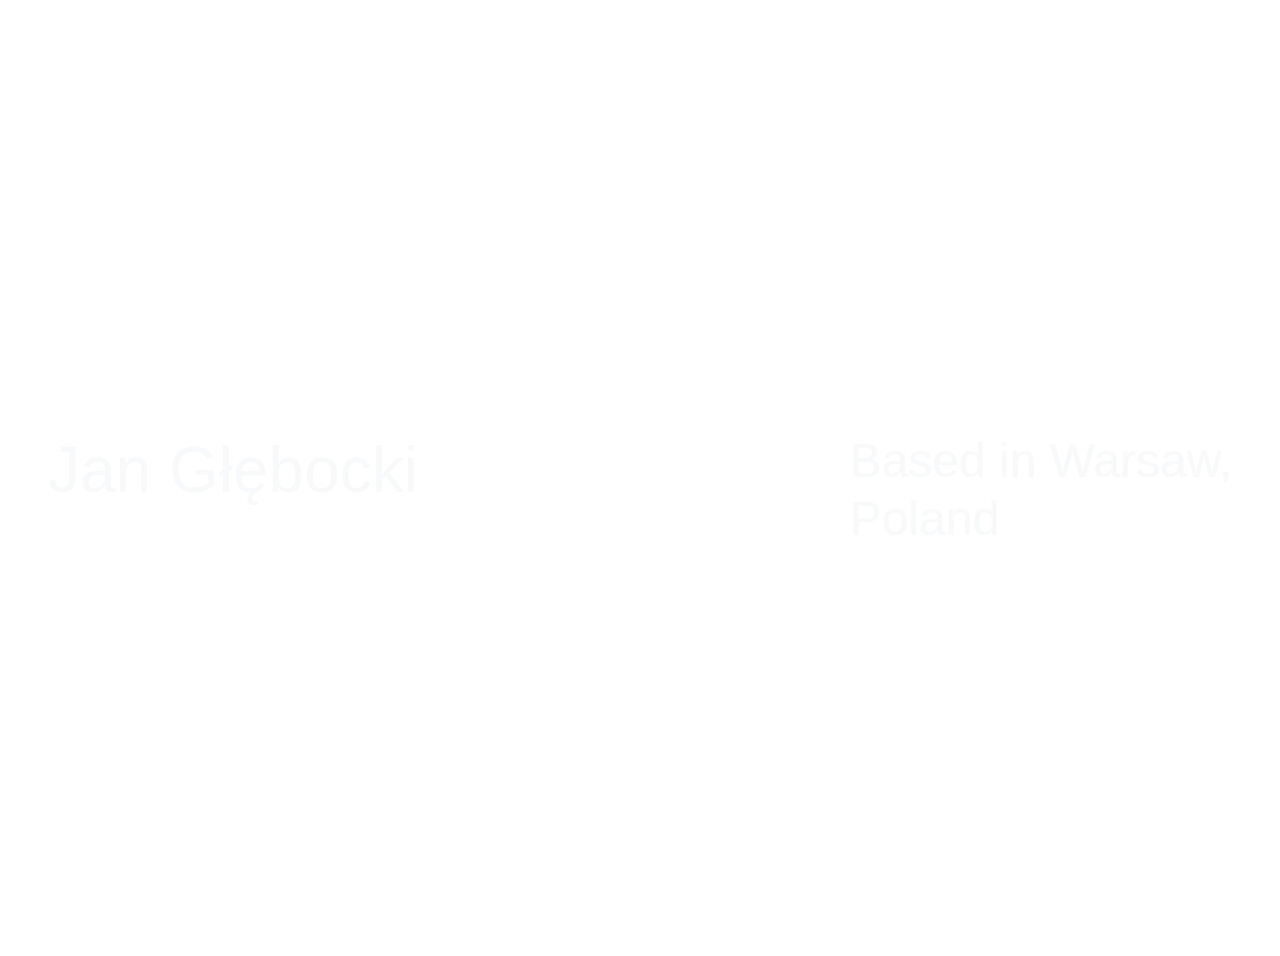
==== index.html @ b0233340 "progressing" ====
<!DOCTYPE html>
<html lang="en">
<head>
    <meta charset="UTF-8">
    <meta name="viewport" content="width=device-width, initial-scale=1.0">
    <title>My Portfolio</title>
    <link rel="stylesheet" href="https://stackpath.bootstrapcdn.com/bootstrap/4.5.2/css/bootstrap.min.css">
    <link rel="stylesheet" href="css/styles.css">
</head>
<body>
    <header class="navbar navbar-expand-lg navbar-dark">
        <nav class="container">
            <a class="navbar-brand" href="#">My Portfolio</a>
            <button class="navbar-toggler" type="button" data-toggle="collapse" data-target="#navbarNav" aria-controls="navbarNav" aria-expanded="false" aria-label="Toggle navigation">
                <span class="navbar-toggler-icon"></span>
            </button>
            <div class="collapse navbar-collapse" id="navbarNav">
                <ul class="navbar-nav ml-auto">
                    <li class="nav-item">
                        <a class="nav-link" href="#home">Home</a>
                    </li>
                    <li class="nav-item">
                        <a class="nav-link" href="#about">About</a>
                    </li>
                </ul>
            </div>
        </nav>
    </header>
    <main id="home" class="d-flex flex-column justify-content-center align-items-center">
        <div class="text-center text-light d-flex justify-content-between w-100 px-5">
            <h1 class="flex-left">Jan Głębocki</h1>
            <h1 class="flex-right smaller-text">Based in Warsaw,<br> 
                <span class="align-left">Poland</span>
            </h1>
        </div>
        <div class="marquee">
            <p>Web Developer - Software Engineer - Tech Enthusiast</p>
        </div>
    </main>
    <script src="https://code.jquery.com/jquery-3.5.1.slim.min.js"></script>
    <script src="https://cdn.jsdelivr.net/npm/@popperjs/core@2.5.3/dist/umd/popper.min.js"></script>
    <script src="https://stackpath.bootstrapcdn.com/bootstrap/4.5.2/js/bootstrap.min.js"></script>
    <script src="js/scripts.js"></script>
</body>
</html>
---- css/styles.css ----
html, body {
    height: 100%;
    margin: 0;
    overflow: hidden;
}

body {
    background: url('C:\\Users\\janek\\Desktop\\DS cases\\Web_dev_upskill\\personal_website-1\\img\\background.jpg') no-repeat center center fixed;
    background-size: cover;
}

header {
    position: absolute;
    top: 0;
    width: 100%;
    z-index: 1000;
}

main {
    height: 100vh;
    width: 100%;
    display: flex;
    justify-content: center;
    align-items: center;
    text-align: center;
}

.text-light {
    display: flex;
    justify-content: space-between; /* Rozsuwa elementy na boki */
    width: 100%;
    padding: 0 5%; /* Daje trochę odstępu od krawędzi */
}

.text-light h1 {
    font-size: 4rem;
    margin-bottom: 2rem;
    /*margin-left: -270%;*/
}

.flex-left {
    margin-left: 0; /* Opcjonalnie, aby wyrównać do lewej */
}

.flex-right {
    margin-right: 0; /* Opcjonalnie, aby wyrównać do prawej */
}

.smaller-text {
    font-size: 3rem !important;
    text-align: left; /* Dostosuj tę wartość do pożądanego rozmiaru czcionki */
}

.align-left {
    display: inline-block;
    text-align: left;
    width: 100%;
}

.marquee {
    width: 100%;
    height: 33vh; /* Wysokość ustawiona na 1/3 strony */
    position: fixed; /* Pozycjonowanie tekstu w dolnej części ekranu */
    bottom: 0; /* Ustawienie tekstu na dole strony */
    left: 0; /* Ustawienie tekstu od lewej krawędzi ekranu */
    overflow: hidden;
    white-space: nowrap;
    /*background-color: rgba(0, 0, 0, 0.5);  Opcjonalnie: półprzezroczyste tło dla lepszej czytelności */
    color: white; /* Kolor tekstu dla lepszej widoczności */
    display: flex;
    align-items: center; /* Wyrównanie tekstu do środka w pionie */
}

.marquee p {
    display: inline-block;
    padding-left: 100%;
    font-size: 12em; /* Zwiększenie rozmiaru czcionki */
    animation: marquee 60s linear infinite;
    position: relative;
}

@keyframes marquee {
    0% { transform: translateX(1%); }
    100% { transform: translateX(-100%); }
}
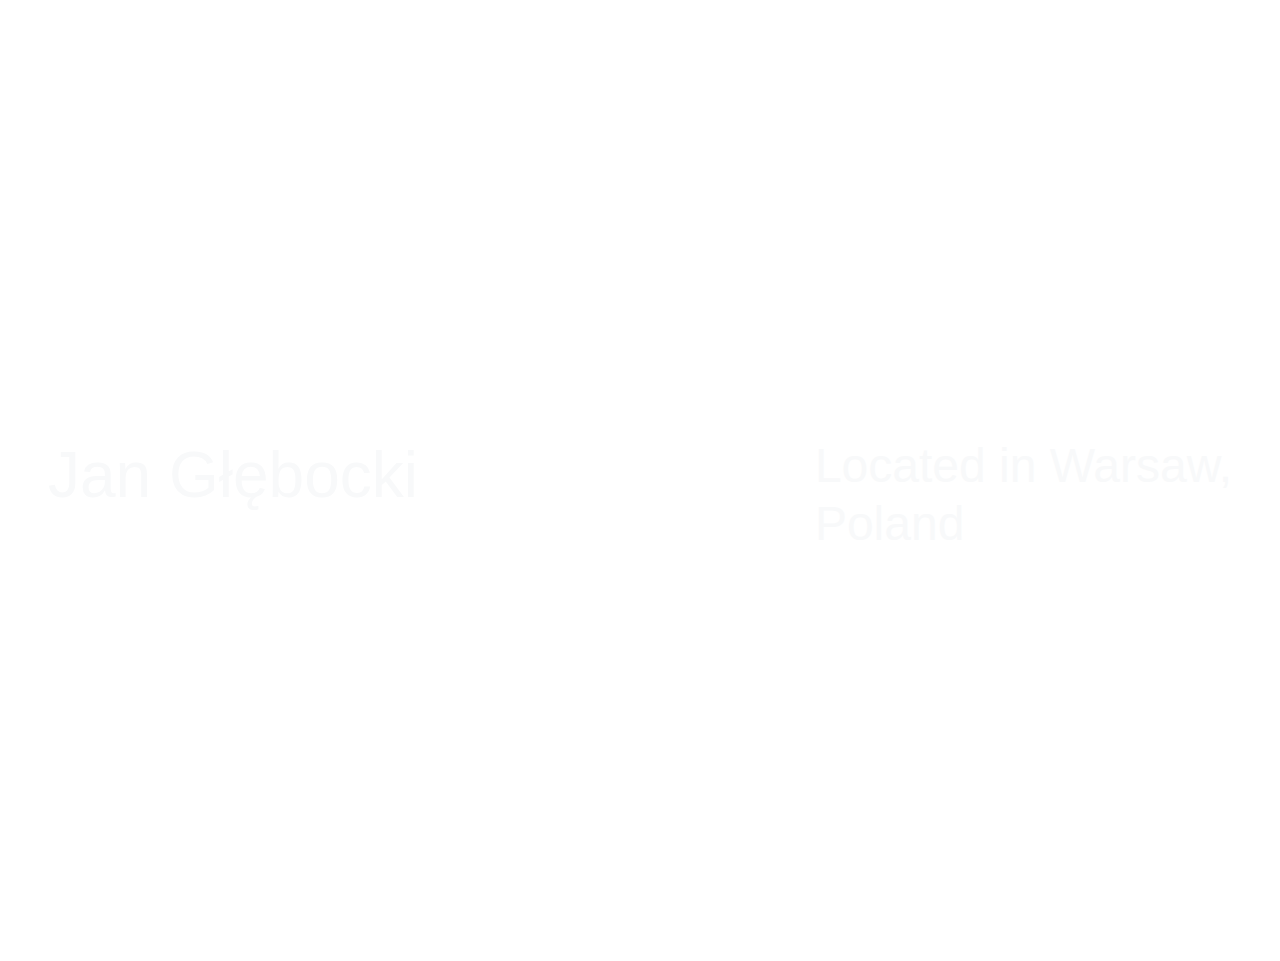
==== commit 43148793: "pp" ====
--- a/index.html
+++ b/index.html
@@ -9,18 +9,21 @@
 </head>
 <body>
     <header class="navbar navbar-expand-lg navbar-dark">
-        <nav class="container">
-            <a class="navbar-brand" href="#">My Portfolio</a>
+        <nav class="container custom-navbar">
+            <a class="navbar-brand" href="#">Home</a>
             <button class="navbar-toggler" type="button" data-toggle="collapse" data-target="#navbarNav" aria-controls="navbarNav" aria-expanded="false" aria-label="Toggle navigation">
                 <span class="navbar-toggler-icon"></span>
             </button>
             <div class="collapse navbar-collapse" id="navbarNav">
                 <ul class="navbar-nav ml-auto">
                     <li class="nav-item">
-                        <a class="nav-link" href="#home">Home</a>
+                        <a class="nav-link" href="#home">My Experience</a>
                     </li>
                     <li class="nav-item">
-                        <a class="nav-link" href="#about">About</a>
+                        <a class="nav-link" href="#about">About Me</a>
+                    </li>
+                    <li class="nav-item">
+                        <a class="nav-link" href="#contact">Contact</a>
                     </li>
                 </ul>
             </div>
@@ -29,8 +32,15 @@
     <main id="home" class="d-flex flex-column justify-content-center align-items-center">
         <div class="text-center text-light d-flex justify-content-between w-100 px-5">
             <h1 class="flex-left">Jan Głębocki</h1>
-            <h1 class="flex-right smaller-text">Based in Warsaw,<br> 
-                <span class="align-left">Poland</span>
+            <h1 class="flex-right smaller-text">
+                Located in Warsaw,<br>
+                <span class="align-left">Poland <span class="globe-container"><svg class="globe" xmlns="http://www.w3.org/2000/svg" viewBox="0 0 100 100">
+                    <circle cx="50" cy="50" r="45" fill="none" stroke="white" stroke-width="2"/>
+                    <path d="M50,5 a1,1 0 0,0 0,90 a1,1 0 0,0 0,-90" fill="none" stroke="white" stroke-width="2"/>
+                    <path d="M5,50 a1,1 0 0,1 90,0 a1,1 0 0,1 -90,0" fill="none" stroke="white" stroke-width="2"/>
+                    <path d="M50,5 a1,1 0 0,1 25,87.5" fill="none" stroke="white" stroke-width="2"/>
+                    <path d="M50,5 a1,1 0 0,0 -25,87.5" fill="none" stroke="white" stroke-width="2"/>
+                </svg></span></span>
             </h1>
         </div>
         <div class="marquee">
--- a/css/styles.css
+++ b/css/styles.css
@@ -23,6 +23,52 @@
     justify-content: center;
     align-items: center;
     text-align: center;
+}
+
+/* Wyrównanie nawigacji */
+.custom-navbar {
+    display: flex;
+    justify-content: space-between; /* Rozszerza elementy nawigacji na całą szerokość */
+    align-items: center; /* Wyrównuje elementy w pionie */
+}
+
+/* Styl dla "Home" */
+.navbar-brand {
+    margin-left: -170px; /* Dostosuj ten margines, aby przesunąć "Home" w lewo */
+}
+
+/* Styl dla pozostałych elementów menu */
+.navbar-nav {
+    margin-right: -170px; /* Dostosuj ten margines, aby przesunąć menu w prawo */
+}
+
+.nav-item {
+    margin-left: 60px; /* Dostosuj odstępy między elementami menu */
+}
+
+/* Styl dla linków w nawigacji */
+.nav-link {
+    font-size: 1.2rem; /* Zwiększa rozmiar czcionki dla linków w nawigacji */
+    color: rgb(255, 255, 255); /* Ustawia kolor czcionki na biały */
+    padding: 0.5rem 1rem; /* Dodaje trochę wewnętrznego odstępu (padding) dla przycisków */
+    transition: color 0.3s ease; /* Dodaje efekt przejścia dla zmiany koloru */
+}
+
+
+/* Styl dla przycisku menu rozwijanego */
+.navbar-toggler {
+    font-size: 1.5rem; /* Zwiększa rozmiar ikony przycisku */
+    border: none; /* Usuwa domyślną ramkę */
+    background: transparent; /* Ustawia tło na przezroczyste */
+}
+
+@media (max-width: 767.98px) {
+    .navbar-brand {
+        margin-left: 0; /* Przesunięcie w lewo może być zbyt duże na mniejszych ekranach */
+    }
+    .navbar-nav {
+        margin-right: 0; /* W mniejszych ekranach dostosuj marginesy */
+    }
 }
 
 .text-light {
@@ -57,6 +103,27 @@
     width: 100%;
 }
 
+.globe-container {
+    display: inline-block;
+    vertical-align: middle;
+    margin-top: -0.4em;
+}
+
+.globe {
+    width: 1em;
+    height: 1em;
+    animation: rotate 10s linear infinite;
+}
+
+@keyframes rotate {
+    0% {
+        transform: rotate(0deg);
+    }
+    100% {
+        transform: rotate(360deg);
+    }
+}
+
 .marquee {
     width: 100%;
     height: 33vh; /* Wysokość ustawiona na 1/3 strony */
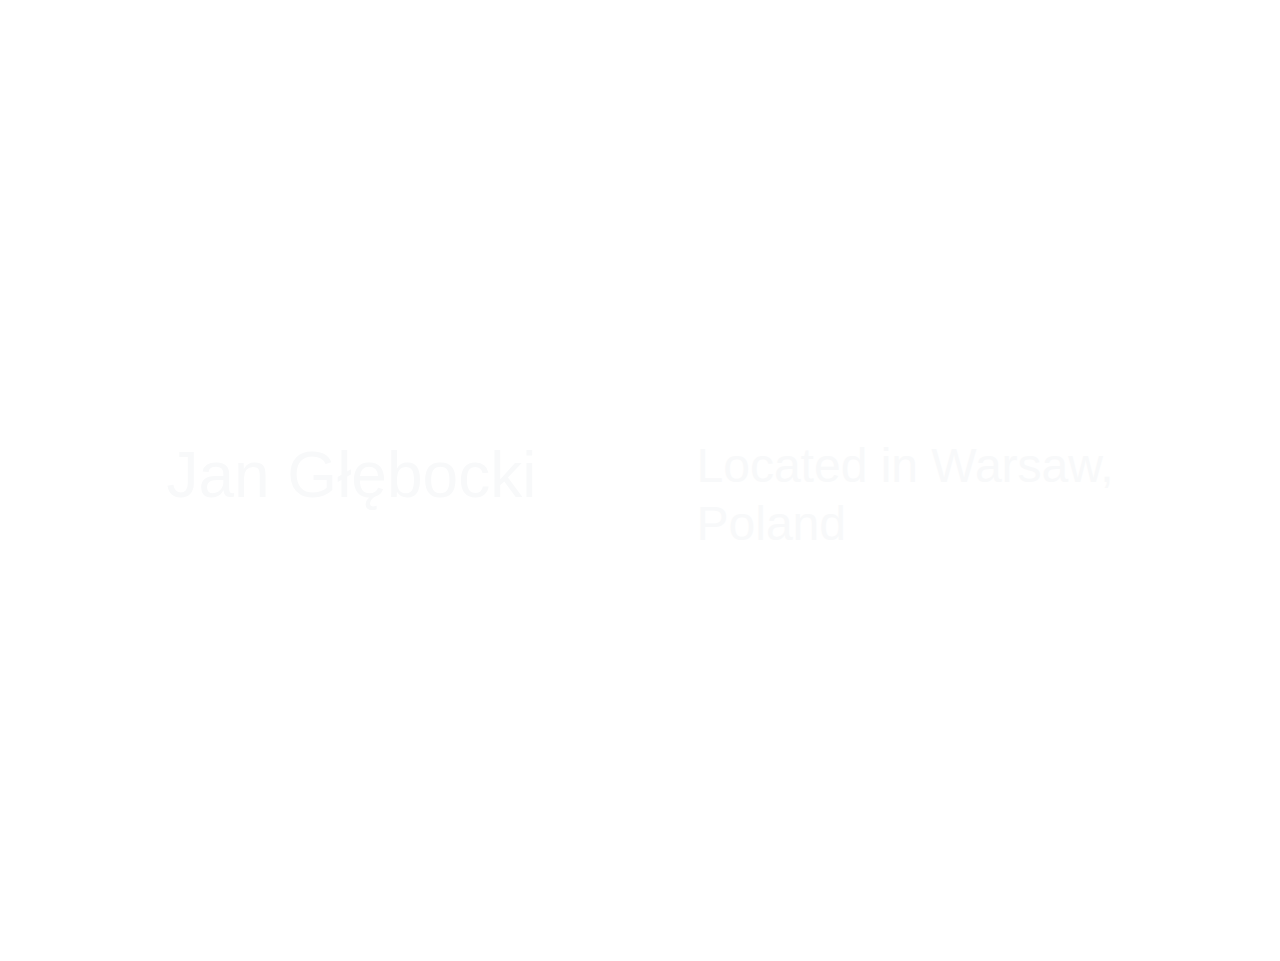
==== commit 40d21d7f: "photo new" ====
--- a/index.html
+++ b/index.html
@@ -17,7 +17,7 @@
             <div class="collapse navbar-collapse" id="navbarNav">
                 <ul class="navbar-nav ml-auto">
                     <li class="nav-item">
-                        <a class="nav-link" href="#home">My Experience</a>
+                        <a class="nav-link" href="#hom">My Experience</a>
                     </li>
                     <li class="nav-item">
                         <a class="nav-link" href="#about">About Me</a>
--- a/css/styles.css
+++ b/css/styles.css
@@ -5,7 +5,7 @@
 }
 
 body {
-    background: url('C:\\Users\\janek\\Desktop\\DS cases\\Web_dev_upskill\\personal_website-1\\img\\background.jpg') no-repeat center center fixed;
+    background: url('C:\\Users\\janek\\Desktop\\DS cases\\Web_dev_upskill\\personal_website-1\\img\\IMG_8082.png') no-repeat center center fixed;
     background-size: cover;
 }
 
@@ -34,7 +34,7 @@
 
 /* Styl dla "Home" */
 .navbar-brand {
-    margin-left: -170px; /* Dostosuj ten margines, aby przesunąć "Home" w lewo */
+    margin-left: -10px; /* Dostosuj ten margines, aby przesunąć "Home" w lewo */
 }
 
 /* Styl dla pozostałych elementów menu */
@@ -43,7 +43,7 @@
 }
 
 .nav-item {
-    margin-left: 60px; /* Dostosuj odstępy między elementami menu */
+    margin-left: 120px; /* Dostosuj odstępy między elementami menu */
 }
 
 /* Styl dla linków w nawigacji */
@@ -85,11 +85,11 @@
 }
 
 .flex-left {
-    margin-left: 0; /* Opcjonalnie, aby wyrównać do lewej */
+    margin-left: 10%; /* Opcjonalnie, aby wyrównać do lewej */
 }
 
 .flex-right {
-    margin-right: 0; /* Opcjonalnie, aby wyrównać do prawej */
+    margin-right: 10%; /* Opcjonalnie, aby wyrównać do prawej */
 }
 
 .smaller-text {
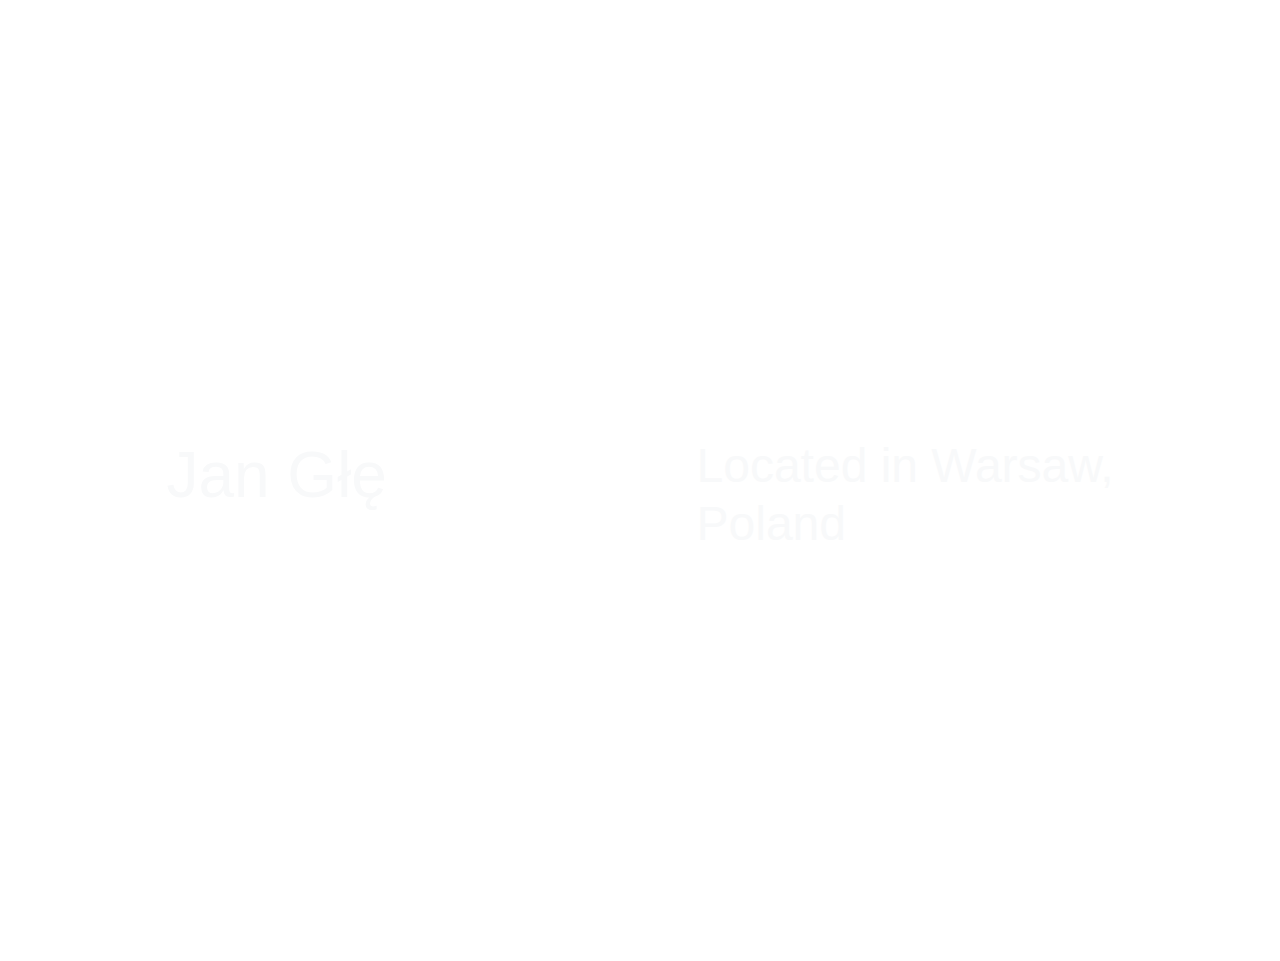
==== commit 25f4eacf: "prooooo" ====
--- a/index.html
+++ b/index.html
@@ -10,7 +10,7 @@
 <body>
     <header class="navbar navbar-expand-lg navbar-dark">
         <nav class="container custom-navbar">
-            <a class="navbar-brand" href="#">Home</a>
+            <a class="navbar-brand" href="index.html">Home</a>
             <button class="navbar-toggler" type="button" data-toggle="collapse" data-target="#navbarNav" aria-controls="navbarNav" aria-expanded="false" aria-label="Toggle navigation">
                 <span class="navbar-toggler-icon"></span>
             </button>
@@ -20,10 +20,10 @@
                         <a class="nav-link" href="#hom">My Experience</a>
                     </li>
                     <li class="nav-item">
-                        <a class="nav-link" href="#about">About Me</a>
+                        <a class="nav-link" href="about-me.html">About Me</a>
                     </li>
                     <li class="nav-item">
-                        <a class="nav-link" href="#contact">Contact</a>
+                        <a class="nav-link" href="contact.html">Contact</a>
                     </li>
                 </ul>
             </div>
@@ -31,7 +31,7 @@
     </header>
     <main id="home" class="d-flex flex-column justify-content-center align-items-center">
         <div class="text-center text-light d-flex justify-content-between w-100 px-5">
-            <h1 class="flex-left">Jan Głębocki</h1>
+            <h1 class="flex-left" id="main-name"></h1>
             <h1 class="flex-right smaller-text">
                 Located in Warsaw,<br>
                 <span class="align-left">Poland <span class="globe-container"><svg class="globe" xmlns="http://www.w3.org/2000/svg" viewBox="0 0 100 100">
--- a/css/styles.css
+++ b/css/styles.css
@@ -1,3 +1,4 @@
+/* Style dla strony głównej */
 html, body {
     height: 100%;
     margin: 0;
@@ -7,6 +8,72 @@
 body {
     background: url('C:\\Users\\janek\\Desktop\\DS cases\\Web_dev_upskill\\personal_website-1\\img\\IMG_8082.png') no-repeat center center fixed;
     background-size: cover;
+    color: white;
+}
+
+/* Style dla strony About Me */
+body.about-page {
+    background: none !important;
+    background-color: white !important;
+    color: black !important;
+    overflow: auto !important;
+    height: auto !important;
+}
+
+body.about-page header.navbar {
+    background-color: white !important;
+}
+
+body.about-page .navbar-brand, body.about-page .nav-link {
+    color: black !important;
+}
+
+.about-section {
+    text-align: justify;
+    padding: 50px 0;
+    width: 100%;
+    margin-top: 410px;
+  }
+
+.about-section h1 {
+    font-size: 3em;
+    margin-bottom: 10px;
+    margin-left: 110px;
+}
+
+.about-section hr {
+    border: 1px solid black;
+    width: 80%;
+    margin: 30px auto;
+}
+
+.about-content {
+    display: flex;
+    justify-content: space-around;
+    align-items: center;
+    flex-wrap: wrap;
+    flex-direction: column; /* Ustawienie elementów w kolumnie */
+    margin-right: 90px;
+}
+
+.text {
+    padding: 20px;
+    padding-right: 105px;
+    width: 100%; /* Zajmuje całą szerokość kontenera */
+    box-sizing: border-box; /* Uwzględnia padding w szerokości elementu */
+    margin-left: 90px;
+}
+
+.image {
+    padding: 20px;
+    width: 100%; /* Zajmuje całą szerokość kontenera */
+    box-sizing: border-box; /* Uwzględnia padding w szerokości elementu */
+}
+
+.image img {
+    max-width: 100%;
+    height: auto;
+    border-radius: 10px;
 }
 
 header {
@@ -54,7 +121,6 @@
     transition: color 0.3s ease; /* Dodaje efekt przejścia dla zmiany koloru */
 }
 
-
 /* Styl dla przycisku menu rozwijanego */
 .navbar-toggler {
     font-size: 1.5rem; /* Zwiększa rozmiar ikony przycisku */
@@ -81,7 +147,6 @@
 .text-light h1 {
     font-size: 4rem;
     margin-bottom: 2rem;
-    /*margin-left: -270%;*/
 }
 
 .flex-left {
@@ -132,7 +197,6 @@
     left: 0; /* Ustawienie tekstu od lewej krawędzi ekranu */
     overflow: hidden;
     white-space: nowrap;
-    /*background-color: rgba(0, 0, 0, 0.5);  Opcjonalnie: półprzezroczyste tło dla lepszej czytelności */
     color: white; /* Kolor tekstu dla lepszej widoczności */
     display: flex;
     align-items: center; /* Wyrównanie tekstu do środka w pionie */
@@ -150,3 +214,73 @@
     0% { transform: translateX(1%); }
     100% { transform: translateX(-100%); }
 }
+
+/* CSS galerii obrazów */
+.gallery-image {
+    padding: 20px;
+    display: flex;
+    flex-wrap: wrap; /* TUTAJ MOZNA SMIALO ZMIENIC NA NO-WRAP */
+    justify-content: center; /* Wyśrodkowuje elementy w poziomie */
+    align-items: center; /* Opcjonalnie, wyśrodkowuje elementy w pionie */
+  }
+  
+  .gallery-image .img-box {
+    box-sizing: border-box;
+    margin: 10px;
+    height: 250px;
+    width: calc(33.333% - 20px); /* Ustaw szerokość, aby pasowała do trzech obrazów w rzędzie */
+    overflow: hidden;
+    color: white;
+    position: relative;
+    background-color: white;
+  }
+  
+  .gallery-image img {
+    height: 100%;
+    width: 100%;
+    object-fit: cover; /* Zachowuje proporcje i przycina obraz, aby wypełnić kontener */
+    transition: transform 0.4s ease;
+  }
+  
+  .caption {
+    position: absolute;
+    bottom: 5px;
+    left: 20px;
+    opacity: 0.0;
+    transition: transform 0.3s ease, opacity 0.3s ease;
+  }
+  
+  .transparent-box {
+    height: 100%;
+    width: 100%;
+    background-color: rgba(0, 0, 0, 0);
+    position: absolute;
+    top: 0;
+    left: 0;
+    transition: background-color 0.3s ease;
+  }
+  
+  .img-box:hover img { 
+    transform: scale(1.1);
+  }
+  
+  .img-box:hover .transparent-box {
+    background-color: rgba(0, 0, 0, 0.5);
+  }
+  
+  .img-box:hover .caption {
+    transform: translateY(-20px);
+    opacity: 1.0;
+  }
+  
+  .img-box:hover {
+    cursor: pointer;
+  }
+  
+  .caption > p:nth-child(2) {
+    font-size: 0.8em;
+  }
+  
+  .opacity-low {
+    opacity: 0.5;
+  }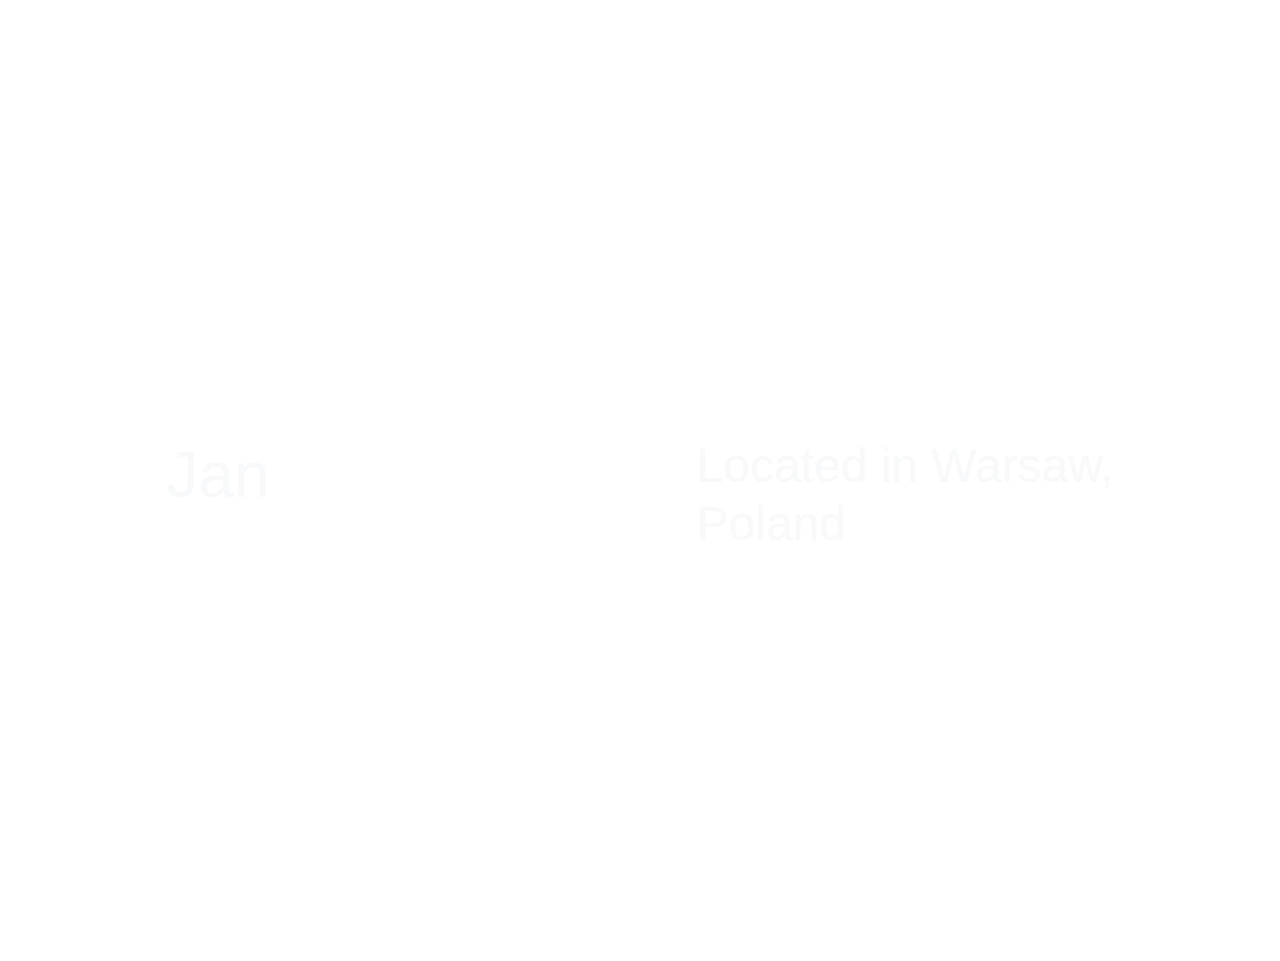
==== commit 989ed62d: "aaa" ====
--- a/index.html
+++ b/index.html
@@ -17,10 +17,10 @@
             <div class="collapse navbar-collapse" id="navbarNav">
                 <ul class="navbar-nav ml-auto">
                     <li class="nav-item">
-                        <a class="nav-link" href="#hom">My Experience</a>
+                        <a class="nav-link" href="work.html">Professional</a>
                     </li>
                     <li class="nav-item">
-                        <a class="nav-link" href="about-me.html">About Me</a>
+                        <a class="nav-link" href="about-me.html">Non-professional perspective</a>
                     </li>
                     <li class="nav-item">
                         <a class="nav-link" href="contact.html">Contact</a>
--- a/css/styles.css
+++ b/css/styles.css
@@ -32,8 +32,8 @@
     text-align: justify;
     padding: 50px 0;
     width: 100%;
-    margin-top: 410px;
-  }
+    margin-top: 0px;
+}
 
 .about-section h1 {
     font-size: 3em;
@@ -86,7 +86,6 @@
 main {
     height: 100vh;
     width: 100%;
-    display: flex;
     justify-content: center;
     align-items: center;
     text-align: center;
@@ -206,7 +205,7 @@
     display: inline-block;
     padding-left: 100%;
     font-size: 12em; /* Zwiększenie rozmiaru czcionki */
-    animation: marquee 60s linear infinite;
+    animation: marquee 40s linear infinite;
     position: relative;
 }
 
@@ -283,4 +282,160 @@
   
   .opacity-low {
     opacity: 0.5;
-  }+  }
+
+/* Styl dla strony kontaktowej */
+body.contact-page {
+    background: none !important;
+    background-color: white !important;
+    color: black !important;
+    overflow: auto !important;
+    height: auto !important;
+}
+
+body.contact-page header.navbar {
+    background-color: white !important;
+}
+
+body.contact-page .navbar-brand, body.contact-page .nav-link {
+    color: black !important;
+}
+
+.contact-section {
+    text-align: justify;
+    padding: 50px 0;
+    width: 100%;
+    margin-top: 50px; /* Dostosuj, jeśli nagłówek nie jest widoczny */
+}
+
+.contact-section h1 {
+    font-size: 3em;
+    margin-bottom: 10px;
+    margin-left: 110px;
+}
+
+.contact-section hr {
+    border: 1px solid black;
+    width: 80%;
+    margin: 30px auto;
+}
+
+.contact-content {
+    display: flex;
+    justify-content: center;
+    align-items: center;
+    flex-direction: column; /* Ustawienie elementów w kolumnie */
+    margin-right: 90px;
+}
+
+.contact-info {
+    display: flex;
+    flex-direction: column; /* Ustawienie elementów w kolumnie */
+    align-items: flex-start;
+    margin-bottom: 20px;
+}
+
+.contact-item {
+    display: flex;
+    align-items: center;
+    font-size: 1.2em;
+    margin: 20px 0; /* Odstępy pomiędzy elementami */
+}
+
+.contact-item i {
+    margin-right: 10px;
+    font-size: 2em;
+}
+
+.contact-item p, .contact-item a {
+    margin: 0; /* Usunięcie domyślnego marginesu */
+}
+
+.contact-item a {
+    text-decoration: none;
+    color: black;
+    display: flex; /* Flex dla wyśrodkowania tekstu w pionie */
+    align-items: center; /* Wyrównanie tekstu z ikoną */
+}
+
+.contact-item a:hover {
+    text-decoration: none;
+    color: #0077b5;
+}
+
+.contact-message p {
+    font-size: 1.2em;
+    text-align: center;
+    margin-left: 90px;
+}
+
+#LIcolor {
+    color: #0077b5;
+}
+
+/* Styl dla strony My Experience */
+body.work-page {
+    background: none !important;
+    background-color: white !important;
+    color: black !important;
+    overflow: auto !important;
+    height: auto !important;
+}
+
+body.work-page header.navbar {
+    background-color: white !important;
+}
+
+body.work-page .navbar-brand, body.work-page .nav-link {
+    color: black !important;
+}
+
+.experience-section, .achievements-section, .portfolio-section, .recommendations-section, .courses-section {
+    padding: 50px 0;
+    width: 100%;
+    margin-top: 20px; /* Dostosuj w razie potrzeby */
+}
+
+.experience-section h1, .achievements-section h2, .portfolio-section h2, .recommendations-section h2, .courses-section h2 {
+    font-size: 2.5em;
+    margin-bottom: 20px;
+    text-align: center;
+}
+
+.experience-section hr, .achievements-section hr, .portfolio-section hr, .recommendations-section hr, .courses-section hr {
+    border: 1px solid black;
+    width: 80%;
+    margin: 30px auto;
+}
+
+.project-item, .recommendations-content blockquote, .courses-content ul {
+    margin-left: 90px;
+    margin-right: 90px;
+    margin-bottom: 20px;
+}
+
+.project-item h3 {
+    font-size: 2em;
+    margin-bottom: 10px;
+}
+
+.project-item p {
+    margin-bottom: 5px;
+}
+
+.recommendations-content blockquote {
+    font-size: 1.2em;
+    margin-bottom: 20px;
+    border-left: 5px solid #ccc;
+    padding-left: 10px;
+}
+
+.courses-content ul {
+    list-style-type: none;
+    padding: 0;
+}
+
+.courses-content li {
+    font-size: 1.2em;
+    margin-bottom: 10px;
+}
